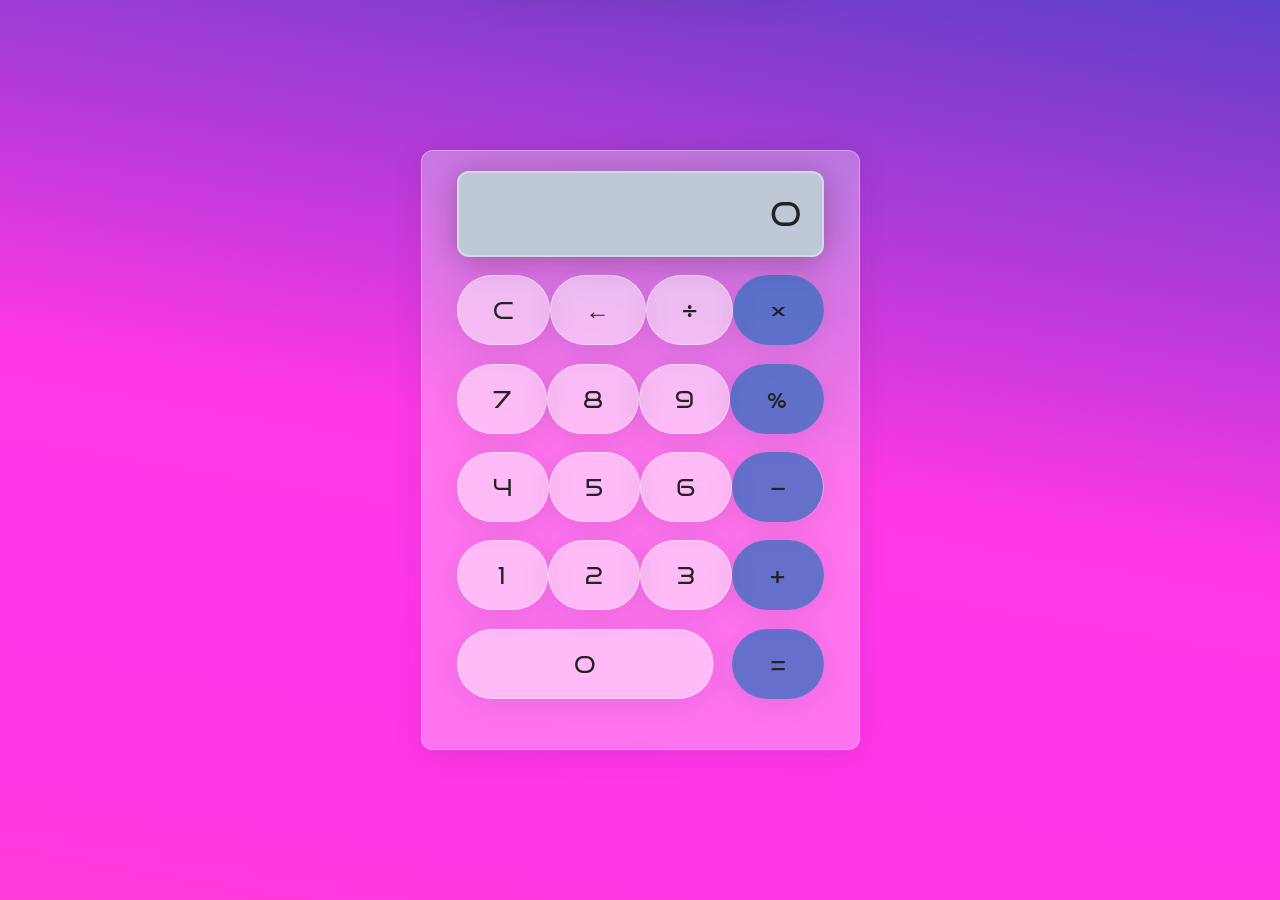
==== calc.html @ 4f1dd564 "Add files via upload" ====
<!DOCTYPE html>
<html lang="pt-br">
<head>
    <meta charset="UTF-8">
    <meta http-equiv="X-UA-Compatible" content="IE=edge">
    <meta name="viewport" content="width=device-width, initial-scale=1.0">
    <link href="style.css" rel="stylesheet">
    <title>Calculadora</title>
</head>
<body>
    <div class="titulo">
       <h1>Calculadora</h1>
    </div>
    <div class="calculadora">
        <section class="tela">
            0
        </section>
        <section class="botoes_calc">
            <div class="linha_botoes_calc">
                <button class="botao_calc">
                    C
                </button>
                <button class="botao_calc">
                    &larr;
                </button>
                <button class="botao_calc">
                    &divide;
                </button>
                <button class="botao_calc">
                    &times;
                </button>
            </div>

            <div class="linha_botoes_calc">
                <button class="botao_calc">
                    7
                </button>
                <button class="botao_calc">
                    8
                </button>
                <button class="botao_calc">
                    9
                </button>
                <button class="botao_calc">
                    &percnt;
               </button>
                

            </div>
            <div class="linha_botoes_calc">
                <button class="botao_calc">
                    4
                </button>
                <button class="botao_calc">
                    5
                </button>
                <button class="botao_calc">
                    6
                </button>
                <button class="botao_calc">
                    &minus;
               </button>

            </div>

            <div class="linha_botoes_calc">
                <button class="botao_calc">
                     1
                </button>
                <button class="botao_calc">
                     2
                </button>
                <button class="botao_calc">
                     3
                </button>
                <button class="botao_calc">
                    &plus;
               </button>

            </div>
            <div class="linha_botoes_calc">
                <button class="botao_calc triple">
                    0
               </button>
               <button class="botao_calc">
                &equals;
           </button>

            </div>


        </section>
    </div>





    <script src="script.js"></script>
</body>
</html>
---- style.css ----
@import url('https://fonts.googleapis.com/css2?family=Bruno+Ace+SC&family=Rubik:ital,wght@1,300&family=Sigmar&display=swap');
html{
    box-sizing:border-box;
    height: 100%;
}

*,
*::before,
*::after{
    box-sizing: inherit;
    margin: 0;
    padding: 0;
}

body{
    align-items: center;
    background-image: linear-gradient(10deg, #ff3cd9 0, #ff37e4 12.5%, #ff36ea 25%, #ff37eb 37.5%, #ff38e6 50%, #d439de 62.5%, #ac3bd7 75%, #863dcf 87.5%, #5e3fc9 100%);
    display: flex;
    font-family: 'Bruno Ace SC', cursive;
    font-display: swap;
    height:inherit;
    justify-content: center;  
}

.titulo{
    font-size:20px;
    position:absolute;
    margin-top: -75%;
    background:#5e3fc9;
    border: 1px solid #232323;
    border-radius: 30px;
    box-shadow: 0 4px 30px rgba(35,35,35,0.1);
    color: #232323;
    backdrop-filter: blur(4px);
    -webkit-backdrop-filter: blur(4px);
    background: rgba(94, 0, 156, 0.3);
    border: 1px solid rgba(255,255,255,0.34);
    flex-basis: 400px;
    height: 55px;
    
    

}
.calculadora{
    backdrop-filter: blur(5,5px);
    -webkit-backdrop-filter: blur(5,5px);
     background:#bec8d6;
     border: 2px solid rgba(255,255,255,0.01);
     border-radius: 12px;
     box-shadow: 0 4px 30px rgba(35,35,35,0.1);
     color: #232323;
     backdrop-filter: blur(4px);
     -webkit-backdrop-filter: blur(4px);
     background: rgba(255,255,255,0.30);
     border: 1px solid rgba(255,255,255,0.34);
     flex-basis: 400px;
     height: 600px;
     padding: 20px 35px;
}

.tela{
    backdrop-filter: blur(5.5px);
    -webkit-backdrop-filter: blur(5.5px);
    background: #bec8d6;
    border: 2px solid rgba(255,255,255,0.34);
    border-radius: 12px;
    box-shadow: 0 4px 30px rgba(22, 21, 21, 0.3);
    color:#232323;
    font-size: 35px;
    overflow: auto;
    padding: 20px;
    text-align: right;
    width:100%
}

.linha_botoes_calc{
    display: flex;
    justify-content:space-between;
    margin: 5% 0;
}

.botao_calc{
    backdrop-filter: blur(5,5px);
    -webkit-backdrop-filter: blur(5,5px);
     background:#bec8d6;
     border: 2px solid rgba(255,255,255,0.01);
     border-radius: 2000px;
     box-shadow: 0 4px 30px rgba(35,35,35,0.1);
     color: #232323;
     backdrop-filter: blur(4px);
     -webkit-backdrop-filter: blur(4px);
     background: rgba(255,255,255,0.30);
     border: 1px solid rgba(255,255,255,0.34);
     flex-basis: 25%;
     font-family: inherit;
     font-size: 24px;
     height: 70px;
     padding: 20px 35px;
}

.botao_calc:last-child{
    backdrop-filter: blur(5,5px);
    -webkit-backdrop-filter: blur(5,5px);
     background:#1658b4a8;
     border: 2px solid rgba(255,255,255,0.01);
     border-radius: 2000px;
     box-shadow: 0 4px 30px rgba(35,35,35,0.1);

}

.botao_calc:last-child:hover{
    background-color: inherit;
    color:inherit;
}

.botao_calc:hover{
    background-color: inherit;
}

.botao_calc:last-child:active{
    background-color: #5e3fc9;
}

.botao_calc:active{
    background-color: #ff38e6;
}

.triple{
    flex-basis: 70%;
}
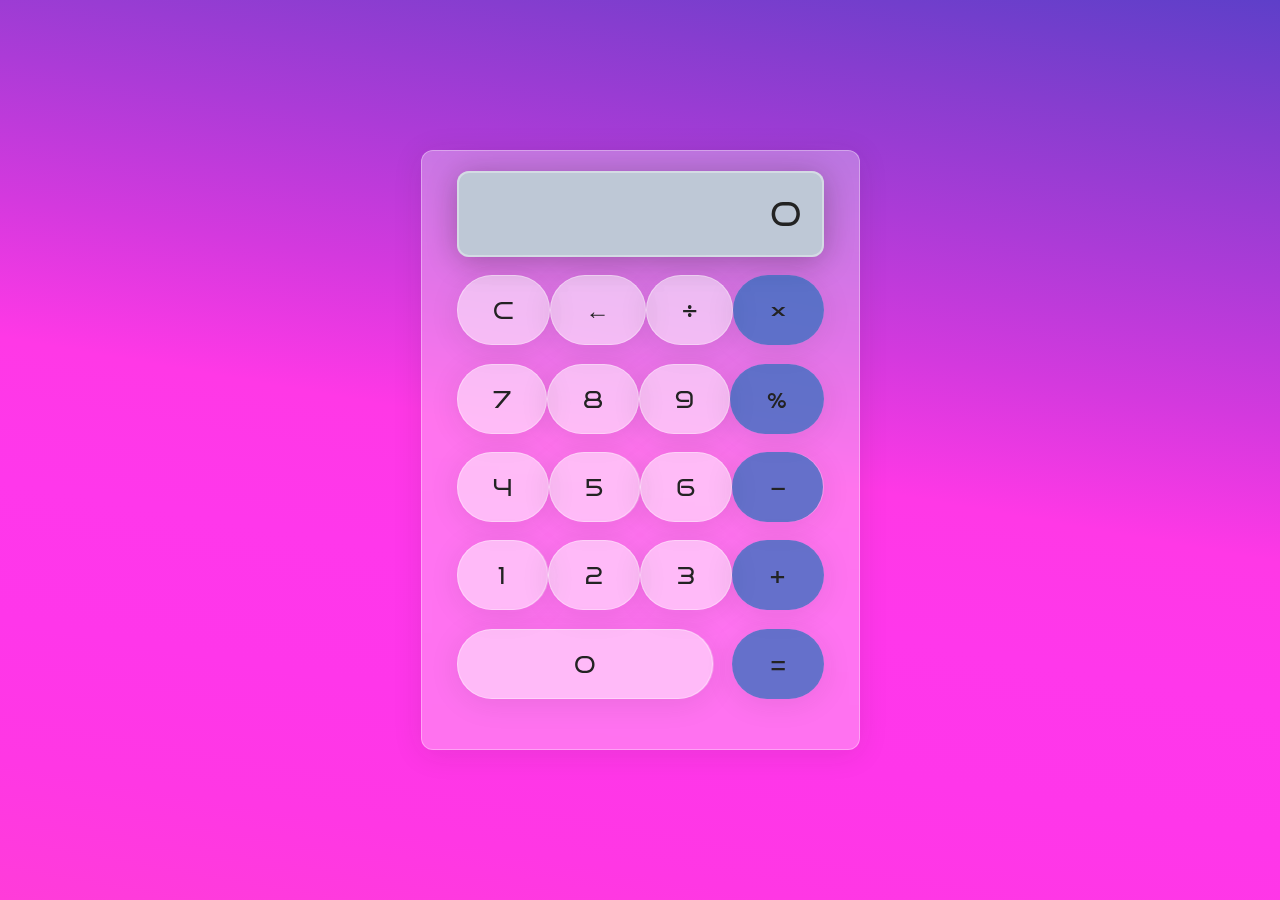
==== commit c0bcf224: "Add files via upload" ====
--- a/calc.html
+++ b/calc.html
@@ -8,9 +8,6 @@
     <title>Calculadora</title>
 </head>
 <body>
-    <div class="titulo">
-       <h1>Calculadora</h1>
-    </div>
     <div class="calculadora">
         <section class="tela">
             0
--- a/style.css
+++ b/style.css
@@ -22,25 +22,6 @@
     justify-content: center;  
 }
 
-.titulo{
-    font-size:20px;
-    position:absolute;
-    margin-top: -75%;
-    background:#5e3fc9;
-    border: 1px solid #232323;
-    border-radius: 30px;
-    box-shadow: 0 4px 30px rgba(35,35,35,0.1);
-    color: #232323;
-    backdrop-filter: blur(4px);
-    -webkit-backdrop-filter: blur(4px);
-    background: rgba(94, 0, 156, 0.3);
-    border: 1px solid rgba(255,255,255,0.34);
-    flex-basis: 400px;
-    height: 55px;
-    
-    
-
-}
 .calculadora{
     backdrop-filter: blur(5,5px);
     -webkit-backdrop-filter: blur(5,5px);
@@ -105,7 +86,6 @@
      border: 2px solid rgba(255,255,255,0.01);
      border-radius: 2000px;
      box-shadow: 0 4px 30px rgba(35,35,35,0.1);
-
 }
 
 .botao_calc:last-child:hover{
